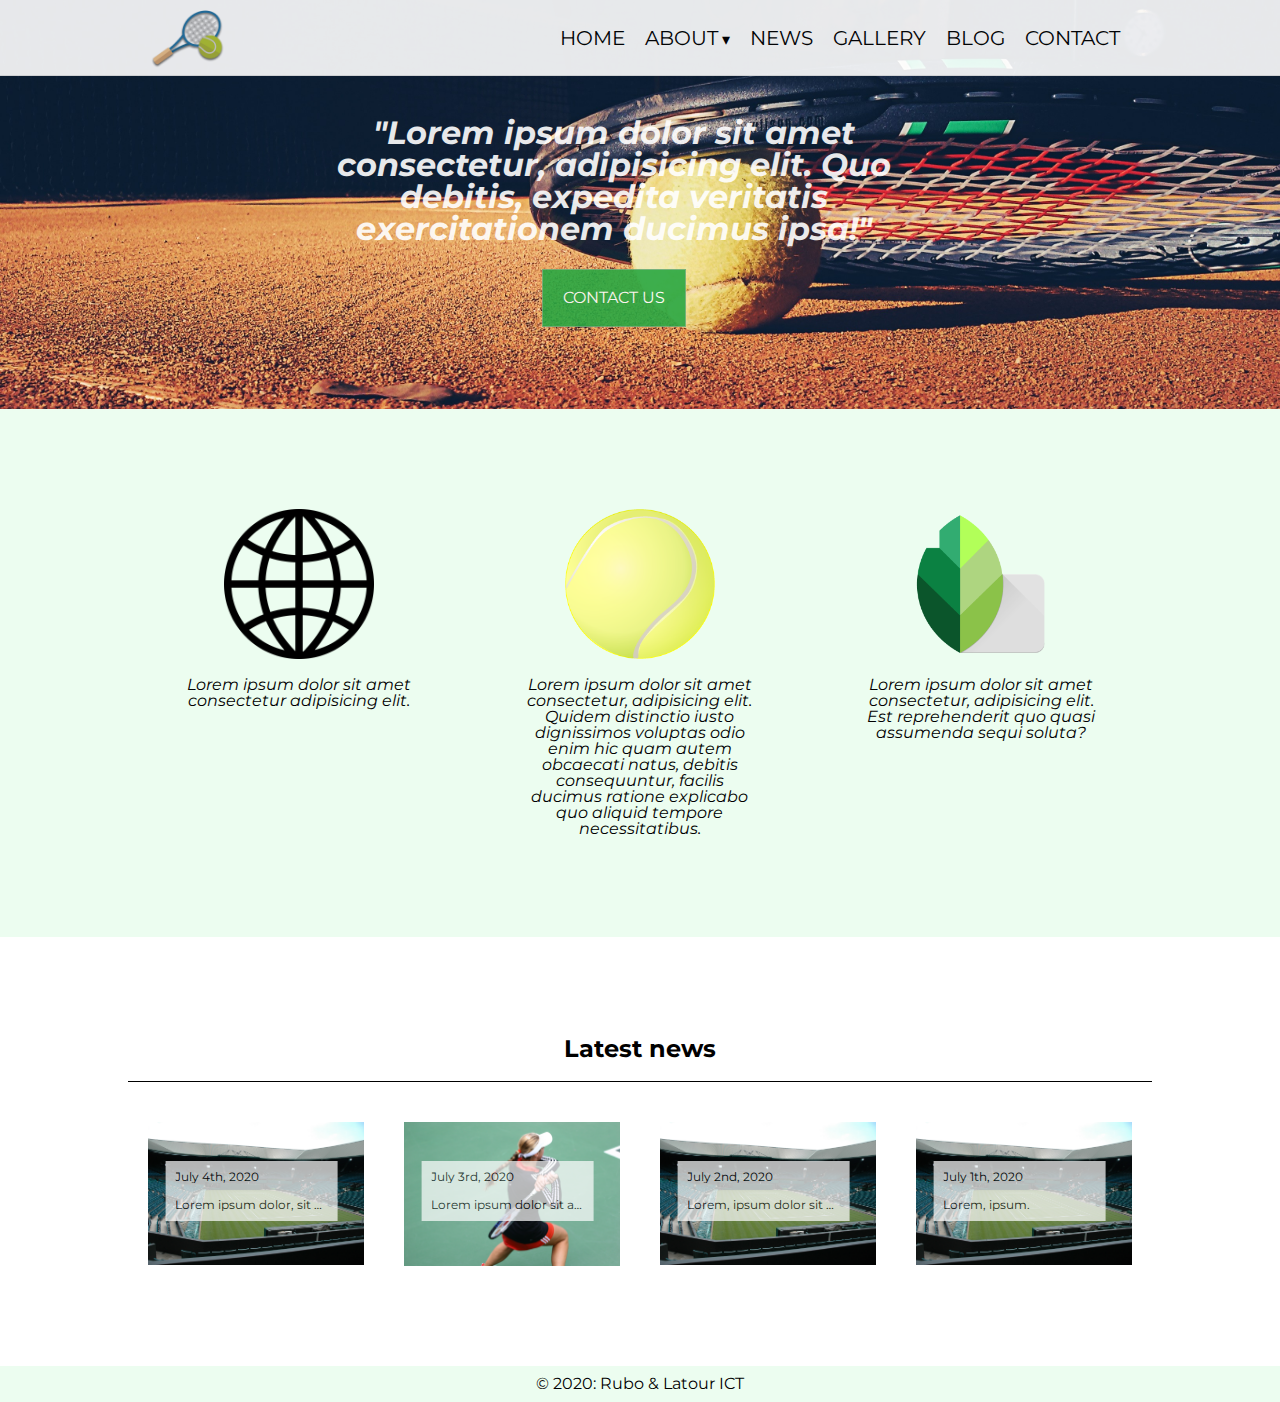
==== index.html @ 15e22660 "😀" ====
<!DOCTYPE html>
<html lang="en">
<head>
    <meta charset="utf-8">
    <meta name="viewport" content="width=device-width" initial-scale="1.0">
    <title>Home | Tennis</title>
    <link rel="icon" type="image/png" href="images/tennis.png">
    <link rel="stylesheet" href="css/stylesheet.css">
    <link rel="stylesheet" href="css/font-awesome-4.7.0/css/font-awesome.min.css">
    <link href="https://fonts.googleapis.com/css2?family=Montserrat&display=swap" rel="stylesheet">
</head>
<body>
    <!-- Menu -->
    <header>
        <ul class="flex">
            <li class="site-logo">
                <a href="index.html"><img src="images/tennis.png" alt="tennis racket logo" class="logo"></a>
            </li>
            <!--&#9776 fafa bars-->
            <label class= "labelmenu" for="toggle">&#9776;</label>
            <input type="checkbox" id="toggle"/>
            <div class="nav flex">
            <li class="item"><a href="index.html">Home</a> 
                <div class=" abaout">
                    <li><a href="about.html">About</a>
                        <span class="drop-icon"></span>
                            <label  class= "labelmenusub"  for="toggle1">▾</label>
                            <input type="checkbox" id="toggle1"/>
                     <div class=" sub-menu"> 
                        <ul >
                              <li><a href="about/team.html">Our team</a></li>
                         </ul>  
                    </div>  
                </li>
                <li class="item"><a href="news.html">News</a></li>
                <li class="item"><a href="gallery.html">Gallery</a></li>
                <li class="item"><a href="blog.html">Blog</a></li>
                <li class="item"><a href="contact.html">Contact</a></li>  
            </div>
         </ul>
    </header> 
    <main>
        <!-- Main content -->
        <div class="header-image-container">
            <img class="header-image" src="images/tennis_header.jpg" alt="Tennisracket op gravel">
            <div class="header-text">
                <h1 class="quote">
                    "Lorem ipsum dolor sit amet consectetur, adipisicing elit. Quo debitis, expedita veritatis exercitationem ducimus ipsa!"
                </h1>
            </div>
            <div class="contact-us">
                <a href="contact.html">Contact us</a>
            </div>
        </div>

        <div id="hp-article-one" class="green-bg">
            <div class="page-pad">
                <article>
                    <img src="images/internet.png" alt="Earth drawing">
                    <p>
                        Lorem ipsum dolor sit amet consectetur adipisicing elit.
                    </p>
                </article>
                <article>
                    <img src="images/ball.png" alt="Ball drawing" class="rotating">
                    <p>
                        Lorem ipsum dolor sit amet consectetur, adipisicing elit. Quidem distinctio iusto dignissimos
                        voluptas odio enim hic quam autem obcaecati natus, debitis consequuntur, facilis ducimus ratione
                        explicabo quo aliquid tempore necessitatibus.
                    </p>
                </article>
                <article>
                    <img src="images/leaf.png" alt="Leaf drawing">
                    <p>
                        Lorem ipsum dolor sit amet consectetur, adipisicing elit. Est reprehenderit quo quasi assumenda sequi soluta?
                    </p>
                </article>
            </div>
        </div>

        <div id="hp-article-two" class="page-pad">
            <h2 class="center title">Latest news</h2>
            <div class="flexbox">
                <a href="news/news_detail_1.html" class="news-item">
                    <img src="images/news-1.jpg" alt="Wimbledon court">
                    <article class="news-description">
                        <p class="date">
                            July 4th, 2020
                        </p>
                        <br>
                        <p> 
                            Lorem ipsum dolor, sit amet consectetur adipisicing elit. Illo officiis nobis corporis dicta sed? Quam debitis ad harum id placeat laboriosam magnam laborum recusandae, enim tenetur, animi aperiam soluta reprehenderit.
                        </p>
                    </article>
                </a>
                <a href="news/news_detail_1.html" class="news-item">
                    <img src="images/news-2.jpg" alt="Wimbledon court">
                    <article class="news-description">
                        <p class="date">
                            July 3rd, 2020
                        </p>
                        <br>
                        <p>
                            Lorem ipsum dolor sit amet.
                        </p>
                    </article>
                </a>
                <a href="news/news_detail_1.html" class="news-item">
                    <img src="images/news-1.jpg" alt="Wimbledon court">
                    <article class="news-description">
                        <p class="date">
                            July 2nd, 2020
                        </p>
                        <br>
                        <p>
                            Lorem, ipsum dolor sit amet consectetur adipisicing elit. Incidunt.
                        </p>
                    </article>
                </a>
                <a href="news/news_detail_1.html" class="news-item">
                    <img src="images/news-1.jpg" alt="Wimbledon court">
                    <article class="news-description">
                        <p class="date">
                            July 1th, 2020
                        </p>
                        <br>
                        <p>
                            Lorem, ipsum.
                        </p>
                    </article>
                </a>
            </div>
        </div>
    </main>
    <footer>
        &copy; 2020: Rubo & Latour ICT
    </footer>
</body>
</html>
<!-- Fixes transition loading on page refresh bug -->
<script> </script>
---- css/stylesheet.css ----
/*
    FILE: stylesheet.css
    AUTHORS: Rutger Boudewijn & Jasper Latour
*/

/* Standard resets to make our lives easier and general styling */
* {
    margin: 0;
    padding-left: 0;
    box-sizing: border-box;
}

body {
    line-height: 1;
    color: black;
    background: white;
    /* source: https://fonts.google.com/specimen/Montserrat?sidebar.open=true&selection.family=Montserrat */
    font-family: 'Montserrat', sans-serif;
    font-size: 1em;
    margin: 0 auto;
}

article, aside, details, figcaption, figure,
footer, header, hgroup, menu, nav, section, img{ 
    display:block;
}

a {
    text-decoration: none;
    color: black;
}

li {
    list-style-type: none;
}

.quote {
    font-style: italic;
    text-align: center;
}

.center {
    text-align: center;
}

.centerline {
    text-align: center;
    text-decoration: underline;
}

.title {
    padding-bottom: 20px;
    border-bottom: 1px solid #000;
}

.subtitle {
    font-size: 1em;
    padding-bottom: 20px;
    text-align: center;
}

.news-subtitle {
    font-size: 1em;
    padding-bottom: 10px;
}

.mt {
    margin-top: 30px;
}

.flex {
    display: flex;
}

/* Menu */
header {
    position: fixed;
    z-index: 100;
    background-color: #fff;
    width: 100%;
    opacity: .9;
    border-bottom: 1px solid rgba(0, 0, 0, .1);
}

header > ul {
    align-items: center;
    justify-content: space-between;
    flex-wrap: wrap;
    padding: 0 150px;
}

header > ul > .nav > li {
    padding: 10px 5px;
    text-transform: uppercase;
    margin: 0 5px;
}

header > ul > .nav > li a {
    font-size: 20px;
    transition: .25s all;
}

header > ul > .nav > li a:hover {
    color: #2AA842;
}

header > ul > .site-logo > a > img{
    width: 75px;
    height: 75px;
}

.labelmenu {
    margin: 0 40px 0 0;
    font-size: 26px;
    line-height: 70px;
    display: none;
    width: 26px;  
}

#toggle {
    display: none;
}

/* Submenu */
header > ul > .nav > li > ul {
    display: none;
}

.sub-menu  {
    box-shadow: 0 2px 8px rgba(0, 0, 0, 0.23);
    border-width: 1;
    display:none;
    border-radius: 8px;
}

/*check about if hover*/
header > ul > .nav > li:hover > .sub-menu {
    display: block;
    position: absolute;
    background-color: white;
    padding: 10px 10px;
}

header .sub-menu li:last-child {
    width: 100%;
    padding-top: 5px;
    border-width: 0; 
}

header .sub-menu {
    border-width: 1px 1px 0;
    margin: 0 1em;
}
  
header .sub-menu li:last-child {
    border-width: 0;
}

header label.drop-icon, #toggle-menu span.drop-icon {
    padding: 1em;
    font-size: 1em;
    text-align: center;
    background-color: rgba(0, 0, 0, .125);
    text-shadow: 0 0 0 transparent;
    color: rgba(255, 255, 255, .75);
}
  
.sub-menu {
    position: relative;   
    border-radius: 1px 1px 0 rgba(0, 0, 0, .125);
}

/*verbergt checkbox*/
  header input[type="checkbox"] {
  display: none;
}

/* Main content homepage */ 

.page-pad {
    width: 1024px;
    margin: 0 auto;
    padding: 100px 0;
}

main > .header-image-container {
    position: relative;
}

main > .header-image-container > .header-image {
    width: 100%;
}

main > .header-image-container > .header-text {
    position: absolute;
    transform: translateX(-50%);
    left: 48%;
    bottom: 40%;
    color: white;
    opacity: .9;
}

main > .header-image-container > .contact-us {
    position: absolute;
    transform: translateX(-50%);
    left: 48%;
    bottom: 20%;
    opacity: .9;
}

main > .header-image-container > .contact-us > a {
    background-color: #2AA842;
    border: 1px solid #6bad77;
    color:white; 
    padding: 20px;
    display: block;
    position: relative;
    text-transform: uppercase;
    transition: .25s all;
}

main > .header-image-container > .contact-us > a:hover {
    background-color: #6bad77;
    border: 1px solid #6bad77;
}

/* Article one (homepage) */
/* Slightly green background */
.green-bg {
    background-color: rgba(147, 241, 169, 0.178);
} 

#hp-article-one > .page-pad {
    display: flex;
    justify-content: center;
}

#hp-article-one > .page-pad > article {
    width: 350px;
    padding: 0 50px;
    display: block;
    text-align: center;
}

#hp-article-one > .page-pad > article > p {
    font-style: italic;
}

#hp-article-one > .page-pad > article > img {
    width: 150px;
    margin-bottom: 15px;
    display: inline-block;
}

/* Article two (homepage) */
#hp-article-two > .flexbox {
    display: flex;
    flex-wrap: wrap;
}

#hp-article-two > .flexbox > .news-item {
    position: relative;
    flex: 1;
    margin: 40px 20px 0px 20px;
}

#hp-article-two > .flexbox > .news-item > .news-description {
    position: absolute;
    background-color: #fff;
    top: 48%;
    left: 48%;
    transform: translate(-50%, -50%);
    width: 80%;
    padding: 10px;
    opacity: 0.7;
    transition: .25s all;
}

#hp-article-two > .flexbox > .news-item:hover > .news-description {
    display: block;
    opacity: .9;
}

#hp-article-two > .flexbox > .news-item > .news-description > p {
    font-size: .75em;
    text-overflow: ellipsis;
    white-space: nowrap;
    overflow: hidden;
}

#hp-article-two > .flexbox > .news-item > img {
    width: 100%;
}

/* Main content about us page */
.secondary-image-header img { 
    width: 100%;
}

/* Start of carousel */

.carousel {
    margin: 30px 30% 0px 30%;
}

ul.slides {
    display: block;
    position: relative;
    height: 600px;
    margin: 0;
    padding: 0;
    overflow: hidden;
    list-style: none;
}

.slides * {
    user-select: none;
}

ul.slides input {
    display: none; 
}


.slide-container { 
    display: block; 
}

.slide-image {
    display: block;
    position: absolute;
    width: 100%;
    height: 100%;
    top: 0;
    opacity: 0;
    transition: all .7s ease-in-out;
}   

.slide-image img {
    width: 100%;
    height: 100%;
    object-fit: cover;
}

.carousel-controls {
    position: absolute;
    top: 0;
    left: 0;
    right: 0;
    z-index: 999;
    font-size: 100px;
    line-height: 600px;
    color: #fff;
}

.carousel-controls label {
    display: none;
    position: absolute;
    padding: 0 20px;
    opacity: 0;
    transition: opacity .2s;
    cursor: pointer;
}

.slide-image:hover + .carousel-controls label {
    opacity: 0.5;
}

.carousel-controls label:hover {
    opacity: 1;
}

.carousel-controls .prev-slide {
    width: 49%;
    text-align: left;
    left: 0;
}

.carousel-controls .next-slide {
    width: 49%;
    text-align: right;
    right: 0;
}

.carousel-dots {
    position: absolute;
    left: 0;
    right: 0;
    bottom: 20px;
    z-index: 999;
    text-align: center;
}

.carousel-dots .carousel-dot {
    display: inline-block;
    width: 30px;
    height: 30px;
    border-radius: 50%;
    background-color: #fff;
    opacity: 0.5;
    margin: 10px;
}

input:checked + .slide-container .slide-image {
    opacity: 1;
    transform: scale(1);
    transition: opacity 1s ease-in-out;
}

input:checked + .slide-container .carousel-controls label {
     display: block; 
}

input#img-1:checked ~ .carousel-dots label#img-dot-1,
input#img-2:checked ~ .carousel-dots label#img-dot-2,
input#img-3:checked ~ .carousel-dots label#img-dot-3,
input#img-4:checked ~ .carousel-dots label#img-dot-4,
input#img-5:checked ~ .carousel-dots label#img-dot-5,
input#img-6:checked ~ .carousel-dots label#img-dot-6 {
	opacity: 1;
}

input:checked + .slide-container .nav label { 
    display: block; 
}

/* End of carousel */

/* Main content team page */
#main-container-team > div > section.team {
    display: flex;
    flex-basis: 100px;
}

#main-container-team > div > section.team > .team-member {
    position: relative;
}

#main-container-team > div > section.team > .team-member > img {
    width: 90%;
    margin: 0 auto;
}

#main-container-team > div > section.team > .team-member > .team-member-info {
    position: absolute;
    top: 0;
    transform: translateX(-50%);
    left: 50%;
    top: 50%;
    background-color: #fff;
    padding: 30px;
    opacity: .7;
}

#main-container-team > div > section.team > .team-member > .team-member-info > .name {
    font-size: 26px;
    padding-bottom: 10px;
}

#main-container-team > div > section.team > .team-member > .team-member-info > p {
    white-space: nowrap;
}

/* Main content news page */
#main-container-news > div .news-item {
    display: flex;
    padding: 20px;
    box-shadow: 0 2px 8px rgba(0, 0, 0, 0.23);
    position: relative;
}

#main-container-news > div .news-item .date {
    position: absolute;
    bottom: 20px;
    font-size: .75em;
    font-style: italic;
}

#main-container-news > div .news-item > .news-text {
    padding-bottom: 30px;
}

#main-container-news > div .news-item > .news-text > .read-more {
    display: inline-block;
    margin-top: 10px;
    color: #ADB734;
}

#main-container-news > div .news-item > .news-text > .read-more:hover {
    text-decoration: underline;
}

#main-container-news > div .news-item:nth-child(odd) > .news-text {
    text-align: right;
}

#main-container-news > div .news-item:nth-child(odd) .date {
    left: 20px;
}

#main-container-news > div .news-item:nth-child(odd) > img {
    margin-left: 20px;
}

#main-container-news > div .news-item:nth-child(even) > img {
    margin-right: 20px;
}

#main-container-news > div .news-item:nth-child(even) .date {
    right: 20px;
}

#main-container-news > div .news-item > .news-text {
    justify-content: space-between;
}

#main-container-news > div .news-item > .subtitle {
    align-items: start;
}

#main-container-news > div .news-item > img {
    height: 200px;
}

/* Main content news detail page */

#main-container-news-detail > div p {
    padding-bottom: 10px;
}

#main-container-news-detail > div p:last-of-type {
    padding-bottom: 0px;
}

#main-container-news-detail > div .flex {
    flex-wrap: wrap;
}

#main-container-news-detail > div .img-item {
    flex: 0 calc(100%/3);
    width: 100%;
    display: flex;
    padding: 10px;
}

#main-container-news-detail > div .img-item img {
    width: 100%;
}

#main-container-imagegallery> .page-pad{
    width: 1090px;
    margin: 0 auto;
    padding: 100px 0;
}

/*main content gallery*/

#main-container-imagegallery> .gallery { 
  font-size: 0;
  flex-flow: row wrap; 
  display: flex;
  margin: 0 auto;
  
}

#main-container-imagegallery> .gallery div { 
  -webkit-box-flex: auto;
  -ms-flex: auto;
  flex: auto; 
  width: 250px;
  margin: .5vw; 
}

#main-container-imagegallery> .gallery div img { 
  width: 100%; 
  height: auto; 
  border-radius: 20px;
  transition: 0.3s;
}

#main-container-imagegallery> .gallery div img{
    object-fit: cover;
    
    width: 100%; 
  height: auto; 
  border-radius: 20px;
  transition: 0.3s;
}

#main-container-imagegallery> .gallery div img:hover { 
    transform: scale(1.05);
}

.page-pad-gallery {
    width: 12 px;
    margin: 1 auto;
    padding: 20px 20px;
}
 
/*main content blog*/
#main-container-blog> .box {
    display: flex;
    flex-wrap: wrap;
    flex-grow: 1;
    justify-content: space-between;  
}

#main-container-blog> .box:hover {
    display: flex;
    flex-wrap: wrap;
    flex-grow: 1;
    justify-content: space-between;  
box-shadow: 20px 50px 100px rgba(0, 0, 0, 0.5);
}

#main-container-blog>div .post {
    width: 50%;
    height: auto;
    display: flex;
    padding: 30px 50px 40px;
    position: relative;
    flex-wrap: wrap;
    box-shadow: 0 2px 8px rgba(0, 0, 0, 0.23);
    justify-content: center;
    opacity: 1;
    transition: 0.3s;
}

#main-container-blog>div .post:nth-child(3n) {
    width: 100%;
}

#main-container-blog> div .post:hover  {
    transform: scale(1.05);
    background: #e2a9e5;
    background: -moz-linear-gradient(-45deg, #e2a9e5 15%, #2b94e5 100%);
    background: -webkit-linear-gradient(-45deg, #e2a9e5 15%,#2b94e5 100%);
    background: linear-gradient(135deg, #e2a9e5 15%,#2b94e5 100%);

}

#main-container-blog>div .post .blogtitle{
    width: auto;
    height: 1%; 
    text-overflow: ellipsis;
    text-decoration: underline;
    margin: 30px auto;
    display: flex;  
}

#main-container-blog>div .post .blogtext{
    text-align: center;
    width: 100%;
}
  
#main-container-blog>div .post .blogtext > img{
    flex: 0 calc(100%/3);
    width: 30%;
    display: flex;
    padding: 10px;
    justify-content: center;
    margin: 0 auto;
}

#main-container-blog>div .post:nth-child(3n) {
    width: 100%;
}

#main-container-blog > div .post .readmore:hover {
    text-decoration: underline;
}

/*backtroudn flexboxes blog*/
#main-container-blog >div .post1{
    background-color: #FDF0EC;
}

#main-container-blog >div .post2{
    background-color: #98bec8;
}

#main-container-blog >div .post3{
    background-color: #3bab87;
}

#main-container-blog >div .post4{
    background-color: #7290a4;
}

#main-container-blog >div .post5{
    background-color: #2b2f3c;
}

#main-container-blog >div .white{
    color: rgb(255, 255, 255);
    margin: 0 auto 35px;
    z-index: 10;
    max-width: 500px;
}

/*main content contact*/

input[type=text], select, textarea {
    width: 100%; 
    padding: 12px; 
    border: 1px solid #ccc; 
    border-radius: 10px; 
    box-sizing: border-box; 
    margin-top: 6px; 
    margin-bottom: 16px; 
    resize: vertical 
}

.buttonradio{
    padding-bottom: 20px;
    width:100%;
    display: inline-block;
}

 /*oustside box form*/
.boxcontact{
    display: flex;
    flex-wrap: wrap;
    flex-grow: 1;
    justify-content: space-between;
    resize: vertical
}

/*styling name 2 fields*/
form .name {
    display: flex;
    flex-wrap: wrap;
    padding: 30 px;
    padding-top: 10px;
}

.itemname{
    flex: 0 48%;
    padding-right:7px ;
}

  .contentform{
    width: 49%;
    height: auto;
    display: flex;
    padding: 30px 40px 60px;
    position: relative;
    flex-wrap: wrap;
    box-shadow: 0 2px 8px rgba(0, 0, 0, 0.23);
    justify-content: center;
    opacity: 1;
    transition: 0.3s;
  }
  
   /* Style  submit button  */
  .contentform input[type=submit] {
    background-color: #2AA842;
    border: 1px solid #6bad77;
    color:white; 
    padding: 20px;
    display: block;
    position: relative;
    text-transform: uppercase;
    transition: .25s all;
  }
  
  /*hover style submit button*/
  .contentform input[type=submit]:hover {
    background-color: #6bad77;
    border: 1px solid #6bad77;
  }
  
  .contentform .container {
    border-radius: 5px;
    background-color: #f2f2f2;
    padding: 20px;
  }

/* Footer */
    footer {
        padding: 10px;
        text-align: center;
        background-color: rgba(147, 241, 169, 0.178);
        width: 100%;
    }

/* Keyframes */
/* Infinite rotation */ 
    @keyframes rotating {
        from {
            transform: rotate(0deg);
     }
     to {
            transform: rotate(360deg);
     }
    }

    .rotating {
     animation: rotating .5s linear infinite;
    }

/* Mediaqueries */
@media only screen and (max-width: 1180px) {
    #main-container-news-detail > div .img-item.item-4, #main-container-news-detail > div .img-item.item-5 {
        flex: 0 50%;
    }
    
    .page-pad {
        padding: 50px;
        width: 100%;
    }

    .quote {
        display: none;
    }

    #hp-article-two > .flexbox > .news-item {
        flex: 0 calc(50% - 40px);
    }

    .subtitle {
        padding-bottom: 10px;
    }

    .title {
        padding-bottom: 10px;
    }

    header ul {
        padding: 0 50px;
    }

    .secondary-image-header {
        opacity: 0;
        height: 75px;
    }

    #main-container-news-detail > div .img-item {
        flex: 0 50%;
    } 
}

@media only screen and (max-width: 785px) {
    /*show lines*/
    .labelmenu  {
    display: block;
    cursor: pointer;
    }
    
    /*hide normal menu*/
    .nav {
    text-align: center;
    width: 100%;
    display: none;
    }

    /*zlitle menu*/
    nav a {
    display: block;
    border-bottom: 1px solid #EAEAEB;
    margin: 0;
 
    }
    /*check if clicked*/
    #toggle:checked + .nav {
    display: block;
    }    

    #toggle1:checked + .sub-menu {
        display: block;
    } 
    
    header .sub-menu  {
        border-width: 0;
        margin: 0;
        position: relative;
        left: 0;
        width: 100%;
        z-index: 3000;
        box-shadow:0 0px 0px rgb(255, 255, 255) ; 
    }        
    
    body {
        font-size: .75em;
    }

    .mt {
        margin-top: 20px;
    }

    .carousel {
        margin: 30px 5% 0px 5%
    }

    #hp-article-one > .page-pad > article {
        width: 100%;
        
    }

    #hp-article-one > .page-pad > article > img {
        width: 80px;
    }

    #hp-article-two > .flexbox > .news-item {
        flex: 0 100%;
        margin: 10px;
    }

    #hp-article-two > .flexbox > .news-item:first-of-type {
        flex: 0 100%;
        margin-top: 30px;
    }
    
    #main-container-news-detail > div .img-item {
        flex-basis: 100%;
    }
    
    #main-container-blog > div .post> img{
        flex: 0 50%;
    }

    #main-container-news > div .news-item > img {
        display: none;
    }

    #main-container-blog > div .post> img{
        flex: 0 50%;
    }

    #hp-article-one {
        padding-top: 100px;
    }

    .header-image-container {
        display: none;
    }

    .grid-item {
        flex-basis: 50%;
      } 
      
    #main-container-blog > div .post>.blogtext> img{
        display: none;
    }

    #main-container-blog>div .post {
    width: 100%;
    }
    .contentform{
        width: 100%;
    }
    .itemname{
        flex: 0 100%
    }
    
}
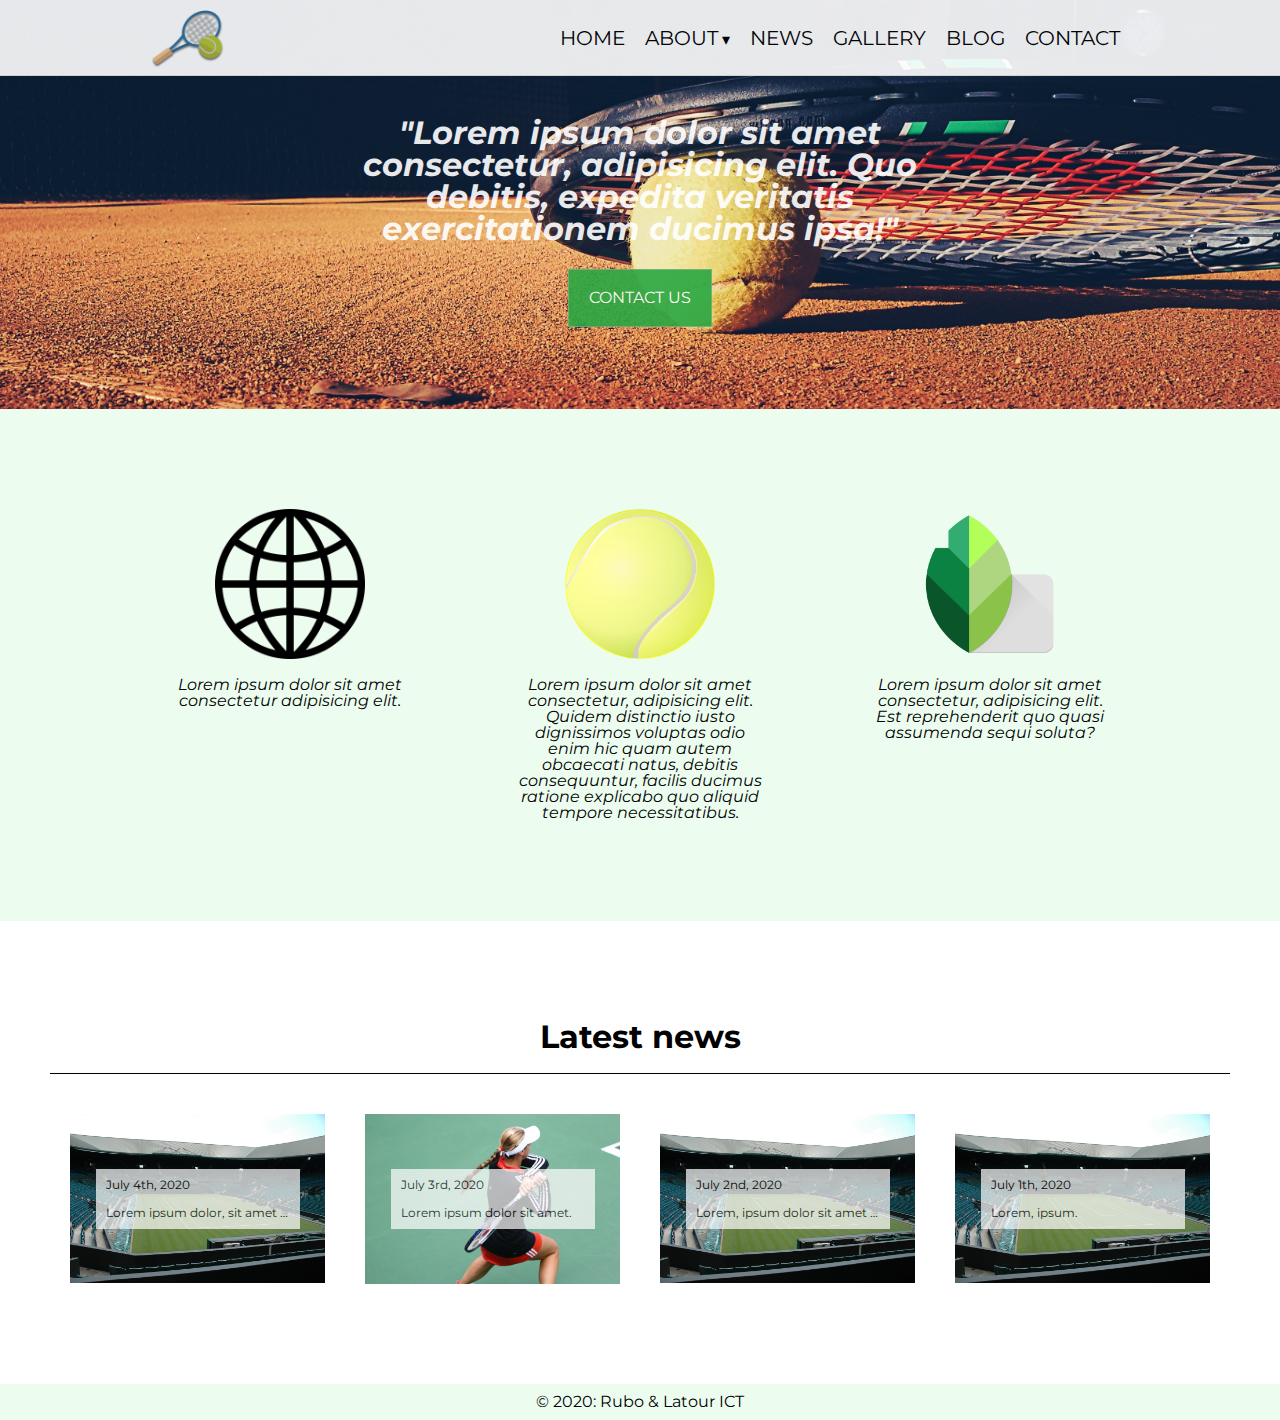
==== commit c31e952a: ".2" ====
--- a/index.html
+++ b/index.html
@@ -17,28 +17,28 @@
                 <a href="index.html"><img src="images/tennis.png" alt="tennis racket logo" class="logo"></a>
             </li>
             <!--&#9776 fafa bars-->
-            <label class= "labelmenu" for="toggle">&#9776;</label>
-            <input type="checkbox" id="toggle"/>
-            <div class="nav flex">
-            <li class="item"><a href="index.html">Home</a> 
-                <div class=" abaout">
-                    <li><a href="about.html">About</a>
-                        <span class="drop-icon"></span>
-                            <label  class= "labelmenusub"  for="toggle1">▾</label>
-                            <input type="checkbox" id="toggle1"/>
-                     <div class=" sub-menu"> 
-                        <ul >
-                              <li><a href="about/team.html">Our team</a></li>
-                         </ul>  
-                    </div>  
+            <label class="labelmenu" for="toggle">&#9776;</label>
+            <input type="checkbox" id="toggle" />
+            <nav class="nav flex">
+                <li class="item"><a href="index.html">Home</a></li>
+                <li>
+                    <a href="about.html">About</a>
+                    <span class="drop-icon"></span>
+                    <label class="labelmenusub" for="toggle1">▾</label>
+                    <input type="checkbox" id="toggle1" />
+                    <div class="sub-menu">
+                        <ul>
+                            <li><a href="about/team.html">Our team</a></li>
+                        </ul>
+                    </div>
                 </li>
                 <li class="item"><a href="news.html">News</a></li>
                 <li class="item"><a href="gallery.html">Gallery</a></li>
                 <li class="item"><a href="blog.html">Blog</a></li>
-                <li class="item"><a href="contact.html">Contact</a></li>  
-            </div>
-         </ul>
-    </header> 
+                <li class="item"><a href="contact.html">Contact</a></li>
+            </nav>
+        </ul>
+    </header>
     <main>
         <!-- Main content -->
         <div class="header-image-container">
--- a/css/stylesheet.css
+++ b/css/stylesheet.css
@@ -51,6 +51,7 @@
 .title {
     padding-bottom: 20px;
     border-bottom: 1px solid #000;
+    font-size: 2em;
 }
 
 .subtitle {
@@ -170,7 +171,7 @@
     border-radius: 1px 1px 0 rgba(0, 0, 0, .125);
 }
 
-/*verbergt checkbox*/
+/* Hides checkbox */
   header input[type="checkbox"] {
   display: none;
 }
@@ -178,7 +179,7 @@
 /* Main content homepage */ 
 
 .page-pad {
-    width: 1024px;
+    width: 1180px;
     margin: 0 auto;
     padding: 100px 0;
 }
@@ -194,7 +195,7 @@
 main > .header-image-container > .header-text {
     position: absolute;
     transform: translateX(-50%);
-    left: 48%;
+    left: 50%;
     bottom: 40%;
     color: white;
     opacity: .9;
@@ -203,7 +204,7 @@
 main > .header-image-container > .contact-us {
     position: absolute;
     transform: translateX(-50%);
-    left: 48%;
+    left: 50%;
     bottom: 20%;
     opacity: .9;
 }
@@ -267,8 +268,8 @@
 #hp-article-two > .flexbox > .news-item > .news-description {
     position: absolute;
     background-color: #fff;
-    top: 48%;
-    left: 48%;
+    top: 50%;
+    left: 50%;
     transform: translate(-50%, -50%);
     width: 80%;
     padding: 10px;
@@ -399,6 +400,7 @@
     background-color: #fff;
     opacity: 0.5;
     margin: 10px;
+    cursor:pointer;
 }
 
 input:checked + .slide-container .slide-image {
@@ -471,7 +473,7 @@
 
 #main-container-news > div .news-item .date {
     position: absolute;
-    bottom: 20px;
+    bottom: 200px;
     font-size: .75em;
     font-style: italic;
 }
@@ -556,35 +558,30 @@
 /*main content gallery*/
 
 #main-container-imagegallery> .gallery { 
-  font-size: 0;
-  flex-flow: row wrap; 
-  display: flex;
-  margin: 0 auto;
-  
-}
-
-#main-container-imagegallery> .gallery div { 
-  -webkit-box-flex: auto;
-  -ms-flex: auto;
-  flex: auto; 
-  width: 250px;
-  margin: .5vw; 
+    font-size: 0;
+    flex-flow: row wrap; 
+    display: flex;
+    margin: 0 auto;
+}
+
+#main-container-imagegallery> .gallery div {
+    flex: auto; 
+    width: 250px;
+    margin: .5vw; 
 }
 
 #main-container-imagegallery> .gallery div img { 
-  width: 100%; 
-  height: auto; 
-  border-radius: 20px;
-  transition: 0.3s;
+    width: 100%; 
+    height: auto; 
+    border-radius: 20px;
+    transition: 0.3s;
 }
 
 #main-container-imagegallery> .gallery div img{
-    object-fit: cover;
-    
-    width: 100%; 
-  height: auto; 
-  border-radius: 20px;
-  transition: 0.3s;
+    object-fit: cover;width: 100%; 
+    height: auto; 
+    border-radius: 20px;
+    transition: 0.3s;
 }
 
 #main-container-imagegallery> .gallery div img:hover { 
@@ -610,7 +607,7 @@
     flex-wrap: wrap;
     flex-grow: 1;
     justify-content: space-between;  
-box-shadow: 20px 50px 100px rgba(0, 0, 0, 0.5);
+    box-shadow: 20px 50px 100px rgba(0, 0, 0, 0.5);
 }
 
 #main-container-blog>div .post {
@@ -633,9 +630,6 @@
 #main-container-blog> div .post:hover  {
     transform: scale(1.05);
     background: #e2a9e5;
-    background: -moz-linear-gradient(-45deg, #e2a9e5 15%, #2b94e5 100%);
-    background: -webkit-linear-gradient(-45deg, #e2a9e5 15%,#2b94e5 100%);
-    background: linear-gradient(135deg, #e2a9e5 15%,#2b94e5 100%);
 
 }
 
@@ -699,6 +693,9 @@
 }
 
 /*main content contact*/
+#main-contact-container h2 {
+    font-size: 26px;
+}
 
 input[type=text], select, textarea {
     width: 100%; 
@@ -708,7 +705,7 @@
     box-sizing: border-box; 
     margin-top: 6px; 
     margin-bottom: 16px; 
-    resize: vertical 
+    resize: vertical;
 }
 
 .buttonradio{
@@ -723,7 +720,7 @@
     flex-wrap: wrap;
     flex-grow: 1;
     justify-content: space-between;
-    resize: vertical
+    resize: vertical;
 }
 
 /*styling name 2 fields*/
@@ -736,10 +733,13 @@
 
 .itemname{
     flex: 0 48%;
-    padding-right:7px ;
-}
-
-  .contentform{
+}
+
+.itemname.first {
+    margin-right: 4%;
+}
+
+.contentform {
     width: 49%;
     height: auto;
     display: flex;
@@ -750,10 +750,10 @@
     justify-content: center;
     opacity: 1;
     transition: 0.3s;
-  }
-  
-   /* Style  submit button  */
-  .contentform input[type=submit] {
+}
+
+/* Style  submit button  */
+.contentform input[type=submit] {
     background-color: #2AA842;
     border: 1px solid #6bad77;
     color:white; 
@@ -762,49 +762,46 @@
     position: relative;
     text-transform: uppercase;
     transition: .25s all;
-  }
-  
-  /*hover style submit button*/
-  .contentform input[type=submit]:hover {
+}
+
+/*hover style submit button*/
+.contentform input[type=submit]:hover {
     background-color: #6bad77;
     border: 1px solid #6bad77;
-  }
-  
-  .contentform .container {
+    cursor: pointer;
+}
+
+.contentform .container {
     border-radius: 5px;
     background-color: #f2f2f2;
     padding: 20px;
-  }
+}
 
 /* Footer */
-    footer {
-        padding: 10px;
-        text-align: center;
-        background-color: rgba(147, 241, 169, 0.178);
-        width: 100%;
-    }
+footer {
+    padding: 10px;
+    text-align: center;
+    background-color: rgba(147, 241, 169, 0.178);
+    width: 100%;
+}
 
 /* Keyframes */
 /* Infinite rotation */ 
-    @keyframes rotating {
-        from {
-            transform: rotate(0deg);
-     }
-     to {
-            transform: rotate(360deg);
-     }
-    }
-
-    .rotating {
-     animation: rotating .5s linear infinite;
-    }
+@keyframes rotating {
+    from {
+        transform: rotate(0deg);
+    }
+    to {
+        transform: rotate(360deg);
+    }
+}
+
+.rotating {
+    animation: rotating .5s linear infinite;
+}
 
 /* Mediaqueries */
 @media only screen and (max-width: 1180px) {
-    #main-container-news-detail > div .img-item.item-4, #main-container-news-detail > div .img-item.item-5 {
-        flex: 0 50%;
-    }
-    
     .page-pad {
         padding: 50px;
         width: 100%;
@@ -814,10 +811,6 @@
         display: none;
     }
 
-    #hp-article-two > .flexbox > .news-item {
-        flex: 0 calc(50% - 40px);
-    }
-
     .subtitle {
         padding-bottom: 10px;
     }
@@ -835,12 +828,28 @@
         height: 75px;
     }
 
+    .carousel-controls label {
+        opacity: 1;
+    }
+
+    #hp-article-two > .flexbox > .news-item {
+        flex: 0 calc(50% - 40px);
+    }
+
+    #main-container-team > div > section.team > .team-member > .team-member-info > .name {
+        font-size: 20px;
+    }
+
     #main-container-news-detail > div .img-item {
         flex: 0 50%;
     } 
-}
-
-@media only screen and (max-width: 785px) {
+
+    #main-container-news-detail > div .img-item.item-4, #main-container-news-detail > div .img-item.item-5 {
+        flex: 0 50%;
+    }
+}
+
+@media only screen and (max-width: 768px) {
     /*show lines*/
     .labelmenu  {
     display: block;
@@ -937,7 +946,7 @@
 
     .grid-item {
         flex-basis: 50%;
-      } 
+    } 
       
     #main-container-blog > div .post>.blogtext> img{
         display: none;
